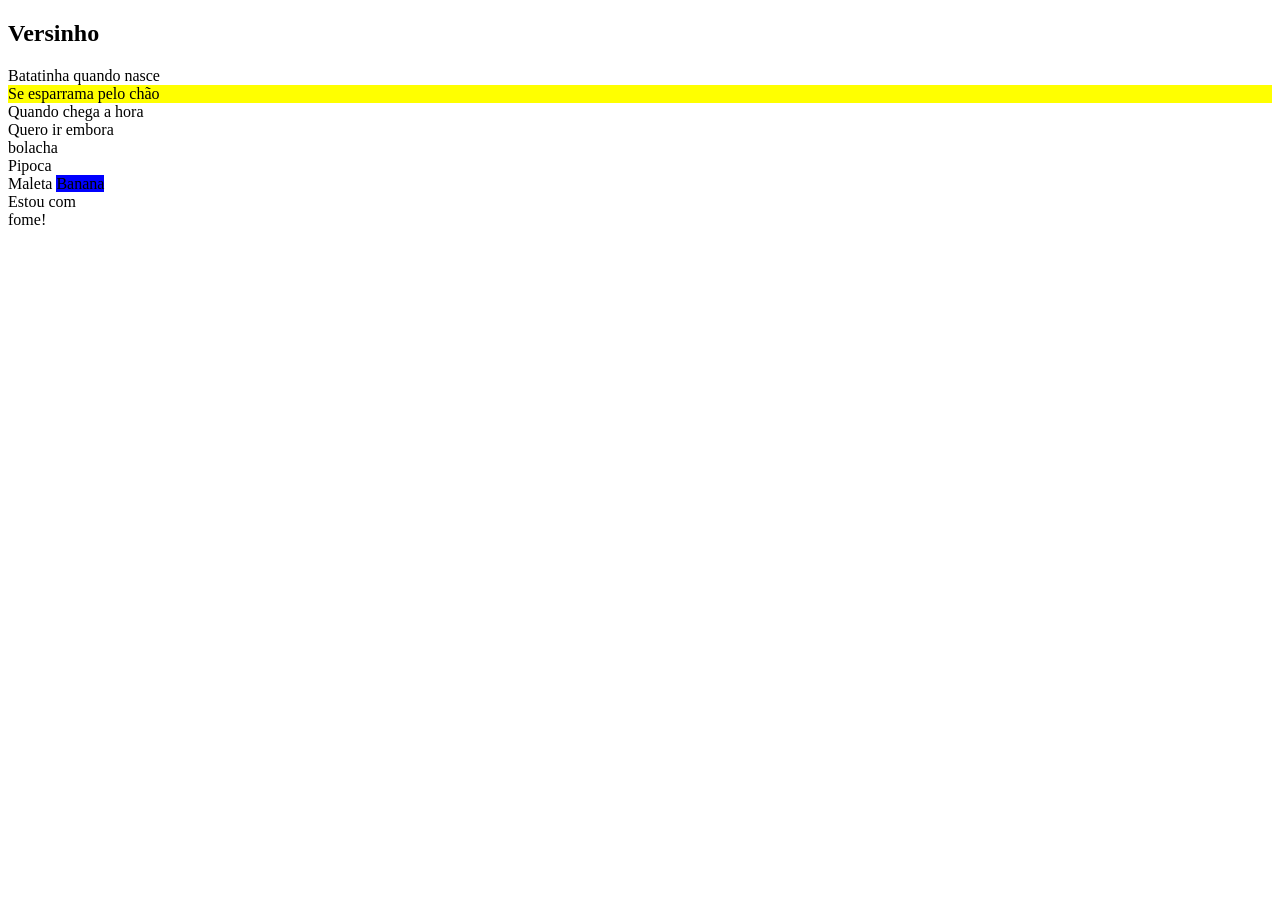
==== index.html @ 28bf60fb "Primeiros passos." ====
<!DOCTYPE html>
<html lang="pt-BR">

<head>
    <meta charset="UTF-8">
    <meta name="viewport" content="width=device-width, initial-scale=1.0">
    <title>First Front</title>
</head>

<body>

    <h2>Versinho</h2>
    <div>Batatinha quando nasce</div>
    <div style="background-color: yellow">Se esparrama pelo chão</div>
    <div>Quando chega a hora</div>
    <div>Quero ir embora</div>

    <div id="wrap">bolacha</div>
    <div>Pipoca</div>

    <span>Maleta</span>
    <span>                                                        </span>
    <span style="background-color: blue">Banana</span>

    <div>Estou com<br> fome!
    </div>

</body>

</html>
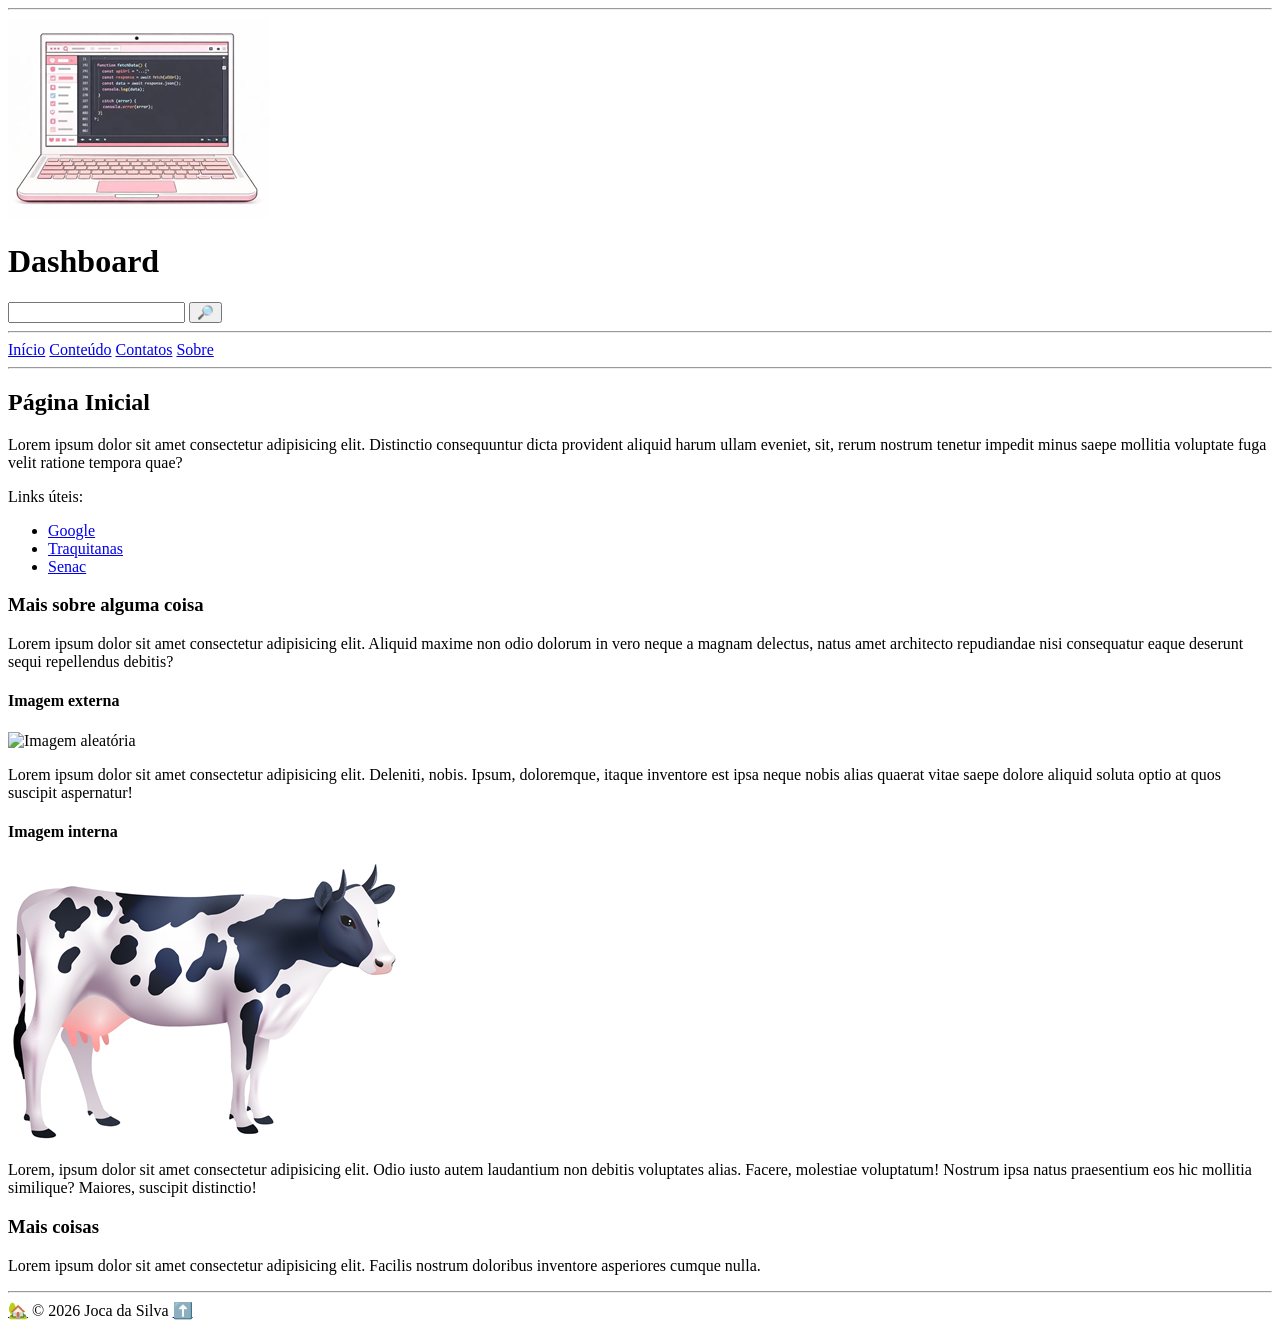
==== commit dfea154e: "Estrutura OK" ====
--- a/index.html
+++ b/index.html
@@ -1,5 +1,5 @@
 <!DOCTYPE html>
-<html lang="pt-BR">
+<html lang="pt-br">
 
 <head>
     <meta charset="UTF-8">
@@ -9,20 +9,96 @@
 
 <body>
 
-    <h2>Versinho</h2>
-    <div>Batatinha quando nasce</div>
-    <div style="background-color: yellow">Se esparrama pelo chão</div>
-    <div>Quando chega a hora</div>
-    <div>Quero ir embora</div>
+    <!-- div conteiner que limita a largura do conteúdo -->
+    <hr id="wrap">
 
-    <div id="wrap">bolacha</div>
-    <div>Pipoca</div>
+        <!-- Cabeçalho -->
+        <header>
 
-    <span>Maleta</span>
-    <span>                                                        </span>
-    <span style="background-color: blue">Banana</span>
+            <!-- Logotipo clicável para a página inicial -->
+             <a href="index.html"><img src="img/not.png" alt="Logotipo do Dashboard"></a>
 
-    <div>Estou com<br> fome!
+            <h1>Dashboard</h1>
+
+            <!-- Formulário de pesquisa no site -->
+             <form action="https://www.google.com/search" method="get" target="_blank">
+                 <input type="search" name="q" required>
+                 <button type="submit">🔎</button>
+             </form>
+        </header>
+
+        <hr>
+
+        <!-- Menu principal -->
+        <nav>
+            <a href="index.html">Início</a>
+            <a href="conteudo.html">Conteúdo</a>
+            <a href="contatos.html">Contatos</a>
+            <a href="sobre.html">Sobre</a>
+        </nav>
+
+        <hr>
+
+        <main>
+
+            <!-- Conteúdo principal -->
+            <section>
+
+                <h2>Página Inicial</h2>
+                <p>Lorem ipsum dolor sit amet consectetur adipisicing elit. Distinctio consequuntur dicta provident
+                    aliquid harum ullam eveniet, sit, rerum nostrum tenetur impedit minus saepe mollitia voluptate fuga
+                    velit ratione tempora quae?</p>
+                <p>Links úteis:</p>
+
+                <!-- 
+                Lista de links externos que abrem em uma nova guia.
+                Use o atributo target="_blank" para abrir o link em outra guia
+                -->
+                <ul>
+                    <li><a href="https://google.com" target="_blank">Google</a></li>
+                    <li><a href="https://links.lufer.click" target="_blank">Traquitanas</a></li>
+                    <li><a href="https://www.rj.senac.br" target="_blank">Senac</a></li>
+                </ul>
+
+                <h3>Mais sobre alguma coisa</h3>
+                <p>Lorem ipsum dolor sit amet consectetur adipisicing elit. Aliquid maxime non odio dolorum in vero
+                    neque a magnam delectus, natus amet architecto repudiandae nisi consequatur eaque deserunt sequi
+                    repellendus debitis?</p>
+
+                <h4>Imagem externa</h4>
+                <img src="https://picsum.photos/400/300" alt="Imagem aleatória">
+
+                <p>Lorem ipsum dolor sit amet consectetur adipisicing elit. Deleniti, nobis. Ipsum, doloremque, itaque
+                    inventore est ipsa neque nobis alias quaerat vitae saepe dolore aliquid soluta optio at quos
+                    suscipit aspernatur!</p>
+
+                <h4>Imagem interna</h4>
+                <img src="img/vaca.png" alt="Vaquinha">
+
+                <p>Lorem, ipsum dolor sit amet consectetur adipisicing elit. Odio iusto autem laudantium non debitis
+                    voluptates alias. Facere, molestiae voluptatum! Nostrum ipsa natus praesentium eos hic mollitia
+                    similique? Maiores, suscipit distinctio!</p>
+
+            </section>
+
+            <!-- Conteúdo complementar -->
+            <aside>
+                <h3>Mais coisas</h3>
+                <p>Lorem ipsum dolor sit amet consectetur adipisicing elit. Facilis nostrum doloribus inventore
+                    asperiores cumque nulla.</p>
+            </aside>
+
+        </main>
+
+        <hr>
+
+        <!-- rodapé -->
+        <footer>
+            <a href="index.html">🏡</a>
+            &copy; 2026 Joca da Silva
+            <a href="#top">⬆️</a>
+        </footer>
+
     </div>
 
 </body>
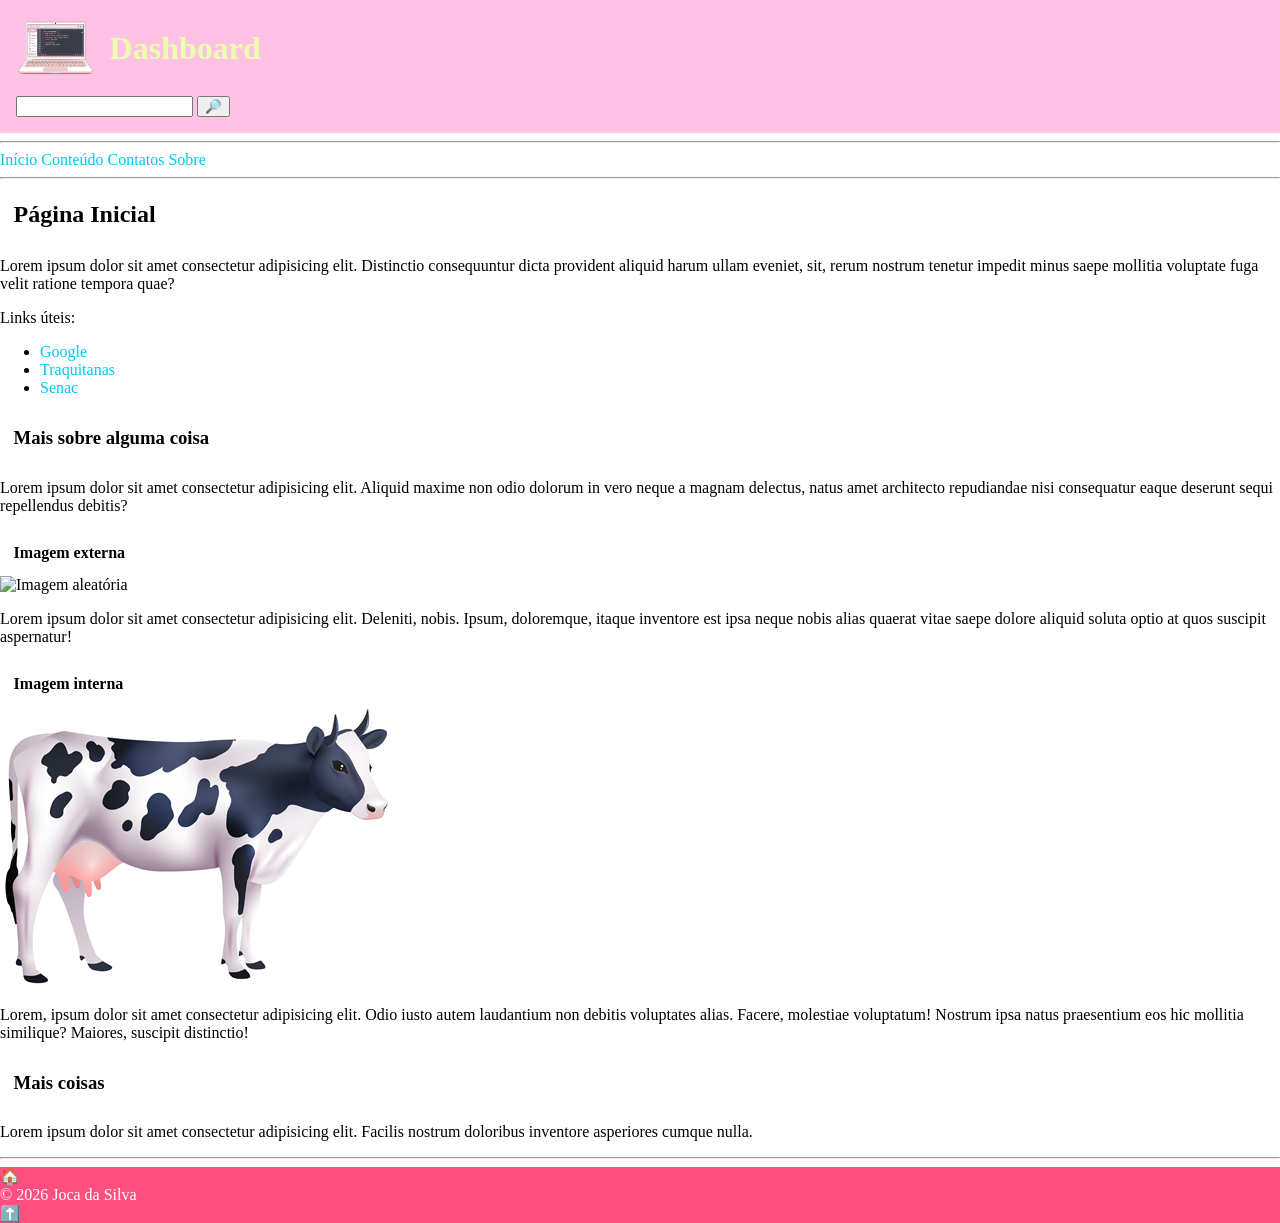
==== commit 91d3e9dc: "Atualizações..." ====
--- a/index.html
+++ b/index.html
@@ -5,26 +5,105 @@
     <meta charset="UTF-8">
     <meta name="viewport" content="width=device-width, initial-scale=1.0">
     <title>First Front</title>
+    <link rel="stylesheet" href="css/style.css">
+    <style>
+           /***********************************
+         * Folhas de Estilo do Frist Front *
+         ***********************************/
+
+        /***** Reset Geral *****/
+
+        /* Todas as caixas */
+        * {
+            box-sizing: border-box;
+            outline: none;
+        }
+
+        /* Todos links */
+        a {
+            text-decoration: none;
+            color: #00c7f2;
+        }
+
+        /* Todos os links com ponteiro sobre */
+        a:hover {
+            color: #c2ff00;
+        }
+
+        /* Elementoas raiz */
+        html,
+        body {
+            position: relative;
+            width: 100%;
+            margin: 0;
+            padding: 0;
+
+            /* Definir a fonte padrão e o tamanho */
+            font-family: Lucida Bright;
+            font-size: 16px;
+            /* 
+            O atributo acima define uma unidade "rem". 
+            Iso significa que 1rem = 16px, .5rem = 8px, 2rem = 32px
+            */
+        }
+
+          h1, h2, h3, h4, h5, h6 {
+            margin: 0;
+            padding: .85rem;
+        }
+
+        /***** Cabeçalho *****/
+
+        /*Seleciona o elemento "header" que é o filho direto do elemento div#wrap */
+        #wrap > header {
+            background-color: #ffc2e5;
+            padding: 1rem ;
+        }
+
+        
+        #wrap > header img {
+            display: block;
+            width: 5rem;
+            height: auto;
+        }
+
+         #wrap>header>div {
+            display: flex;
+            align-items:center
+        }
+
+        #wrap > header form {
+            margin-top: 1rem;
+        }
+
+        #wrap > header h1 {
+            font-size: 2rem;
+            color: #ebffac;
+            --webkit-text-stroke: .7px #f5467a;
+        }
+    </style>
 </head>
 
 <body>
 
     <!-- div conteiner que limita a largura do conteúdo -->
-    <hr id="wrap">
+    <div id="wrap">
 
         <!-- Cabeçalho -->
         <header>
-
+            <div>
             <!-- Logotipo clicável para a página inicial -->
-             <a href="index.html"><img src="img/not.png" alt="Logotipo do Dashboard"></a>
+            <a href="index.html"><img src="img/note.png" alt="Logotipo do Dashboard"></a>
 
             <h1>Dashboard</h1>
 
+            </div>
+
             <!-- Formulário de pesquisa no site -->
-             <form action="https://www.google.com/search" method="get" target="_blank">
-                 <input type="search" name="q" required>
-                 <button type="submit">🔎</button>
-             </form>
+            <form action="https://www.google.com/search" method="get" target="_blank">
+                <input type="search" name="q" required>
+                <button type="submit">🔎</button>
+            </form>
         </header>
 
         <hr>
@@ -94,8 +173,8 @@
 
         <!-- rodapé -->
         <footer>
-            <a href="index.html">🏡</a>
-            &copy; 2026 Joca da Silva
+            <a href="index.html">🏠</a>
+            <div>&copy; 2026 Joca da Silva</div>
             <a href="#top">⬆️</a>
         </footer>
 
--- a/css/style.css
+++ b/css/style.css
@@ -0,0 +1,4 @@
+footer {
+    background-color: #ff4f81;
+    color: white;
+}
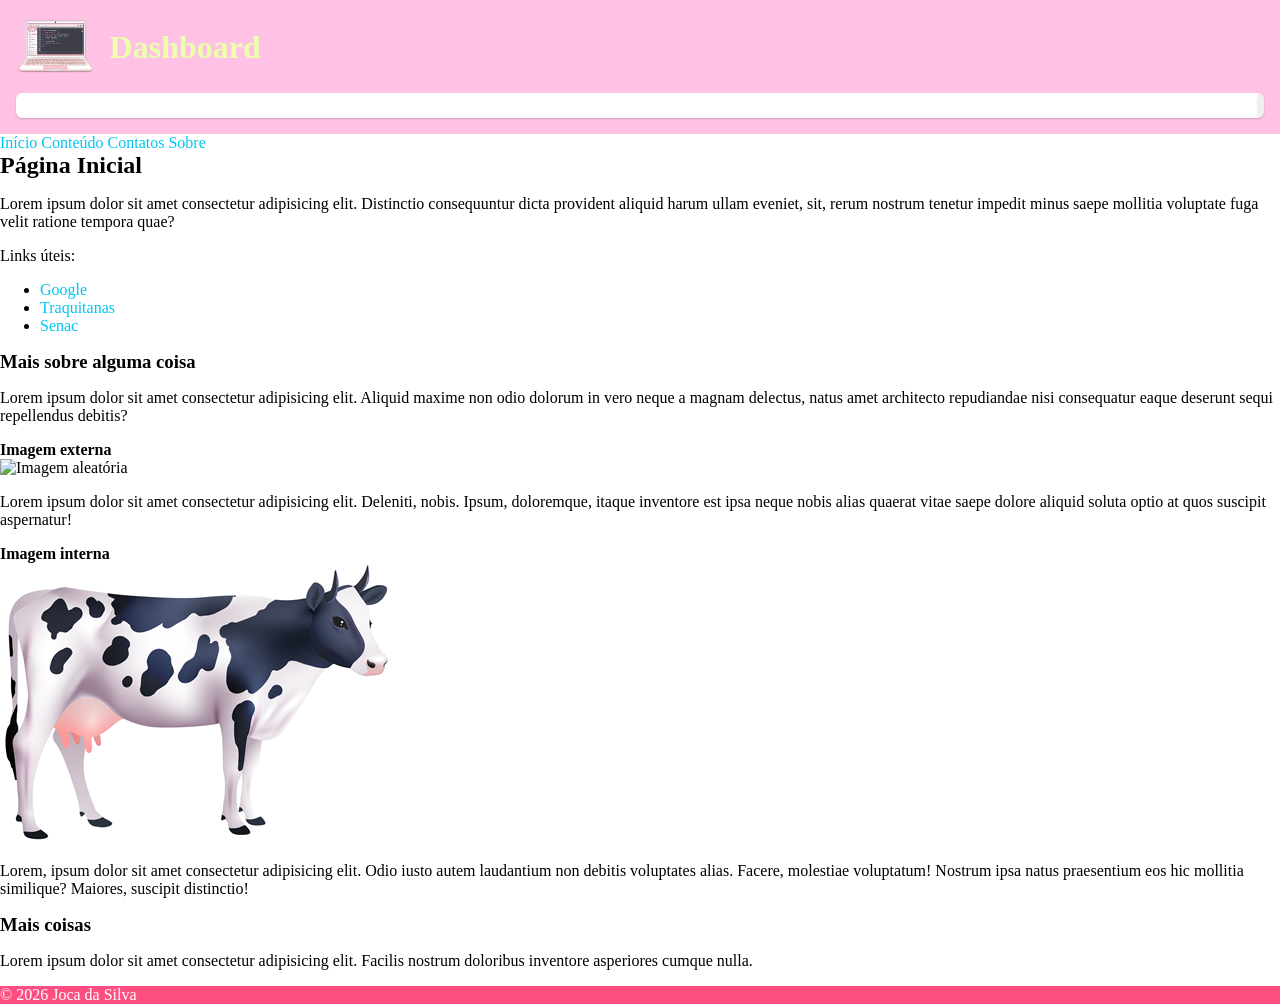
==== commit 892ccdc8: "atualização 19.10" ====
--- a/index.html
+++ b/index.html
@@ -6,12 +6,17 @@
     <meta name="viewport" content="width=device-width, initial-scale=1.0">
     <title>First Front</title>
     <link rel="stylesheet" href="css/style.css">
+    <link rel="stylesheet" href="https://cdnjs.cloudflare.com/ajax/libs/font-awesome/7.3.1/css/all.min.css">
     <style>
-           /***********************************
+         /***********************************
          * Folhas de Estilo do Frist Front *
          ***********************************/
 
         /***** Reset Geral *****/
+        /* 
+        Ajusta as tags para se comportar da mesma forma,
+        mesmo com diferenças entre navegadores.
+        +/
 
         /* Todas as caixas */
         * {
@@ -47,9 +52,15 @@
             */
         }
 
-          h1, h2, h3, h4, h5, h6 {
+         /* Remove margens dos títulos. */
+          h1, 
+          h2, 
+          h3, 
+          h4, 
+          h5, 
+          h6 {
             margin: 0;
-            padding: .85rem;
+            padding: 0%;
         }
 
         /***** Cabeçalho *****/
@@ -61,26 +72,67 @@
         }
 
         
+         /* Apenas imagem dentro do header. */
         #wrap > header img {
             display: block;
             width: 5rem;
             height: auto;
         }
 
-         #wrap>header>div {
+        /* Elemento div que contém logo e nome do site. */
+        #wrap > header > div {
             display: flex;
-            align-items:center
-        }
-
+            align-items: center;
+        }
+
+        /* Formulário de pesquisa no header. */
         #wrap > header form {
             margin-top: 1rem;
-        }
-
+            display: flex;
+        }
+
+        /* O campo de pesquisa cresce o máximo possível. */
+        #wrap > header form input {
+            flex-grow: 1;
+            border-radius: .4rem 0 0 .4rem;
+            box-shadow: 0 1px 2px 0 rgba(0, 0, 0, .2);   
+        }
+
+        #wrap>header form button {
+            border-radius: 0 .4rem .4rem 0;
+        }
+
+        /*  Seleciona todos os filhos do form. */
+        #wrap > header form>* {
+
+            /*Hherda as configurações da fonte dos elementos raiz (HTML, BODY). */
+            font-size: inherit;
+            font-family: inherit;
+
+            border: none;
+            padding: .2rem;
+            box-shadow: 0 1px 2px 0 rgba(0, 0, 0, .2);
+        }
+
+        /* Título (nome) do site. */
         #wrap > header h1 {
             font-size: 2rem;
             color: #ebffac;
+            line-height: 1;
             --webkit-text-stroke: .7px #f5467a;
-        }
+            padding: 0;
+            padding-left: .85rem;
+        }
+
+
+        /***** Classes de uso geral *****/
+
+        /* Imagens responsivas */
+        img.responsive {
+            max-width: 100%;
+            width: auto;
+        }
+
     </style>
 </head>
 
@@ -102,21 +154,21 @@
             <!-- Formulário de pesquisa no site -->
             <form action="https://www.google.com/search" method="get" target="_blank">
                 <input type="search" name="q" required>
-                <button type="submit">🔎</button>
+                <button type="submit"><i class="fa-solid fa-magnifying-glass fa-fw "></i></button>
             </form>
         </header>
 
-        <hr>
+        
 
         <!-- Menu principal -->
         <nav>
-            <a href="index.html">Início</a>
-            <a href="conteudo.html">Conteúdo</a>
-            <a href="contatos.html">Contatos</a>
-            <a href="sobre.html">Sobre</a>
+            <a href="index.html"><i class="fa-regular fa-house"></i><span>Início</span></a>
+            <a href="conteudo.html"><i class="fa-solid fa-book-bookmark"></i><span>Conteúdo</span></a>
+            <a href="contatos.html"><i class="fa-regular fa-envelope"></i><span>Contatos</span></a>
+            <a href="sobre.html"><i class="fa-regular fa-circle-question"></i><span>Sobre</span></a>
         </nav>
 
-        <hr>
+    
 
         <main>
 
@@ -145,14 +197,14 @@
                     repellendus debitis?</p>
 
                 <h4>Imagem externa</h4>
-                <img src="https://picsum.photos/400/300" alt="Imagem aleatória">
+                <img class= "responsive" src="https://picsum.photos/400/300" alt="Imagem aleatória">
 
                 <p>Lorem ipsum dolor sit amet consectetur adipisicing elit. Deleniti, nobis. Ipsum, doloremque, itaque
                     inventore est ipsa neque nobis alias quaerat vitae saepe dolore aliquid soluta optio at quos
                     suscipit aspernatur!</p>
 
                 <h4>Imagem interna</h4>
-                <img src="img/vaca.png" alt="Vaquinha">
+                <img class= "responsive" src="img/vaca.png" alt="Vaquinha">
 
                 <p>Lorem, ipsum dolor sit amet consectetur adipisicing elit. Odio iusto autem laudantium non debitis
                     voluptates alias. Facere, molestiae voluptatum! Nostrum ipsa natus praesentium eos hic mollitia
@@ -169,13 +221,13 @@
 
         </main>
 
-        <hr>
+        
 
         <!-- rodapé -->
         <footer>
-            <a href="index.html">🏠</a>
+            <a href="index.html" title="Ir para a Página Inicial"><i class="fa-regular fa-house fa-fw"></i></a>
             <div>&copy; 2026 Joca da Silva</div>
-            <a href="#top">⬆️</a>
+            <a href="#top" title="Ir para o topo da página"><i class="fa-solid fa-circle-chevron-up"></i></a>
         </footer>
 
     </div>
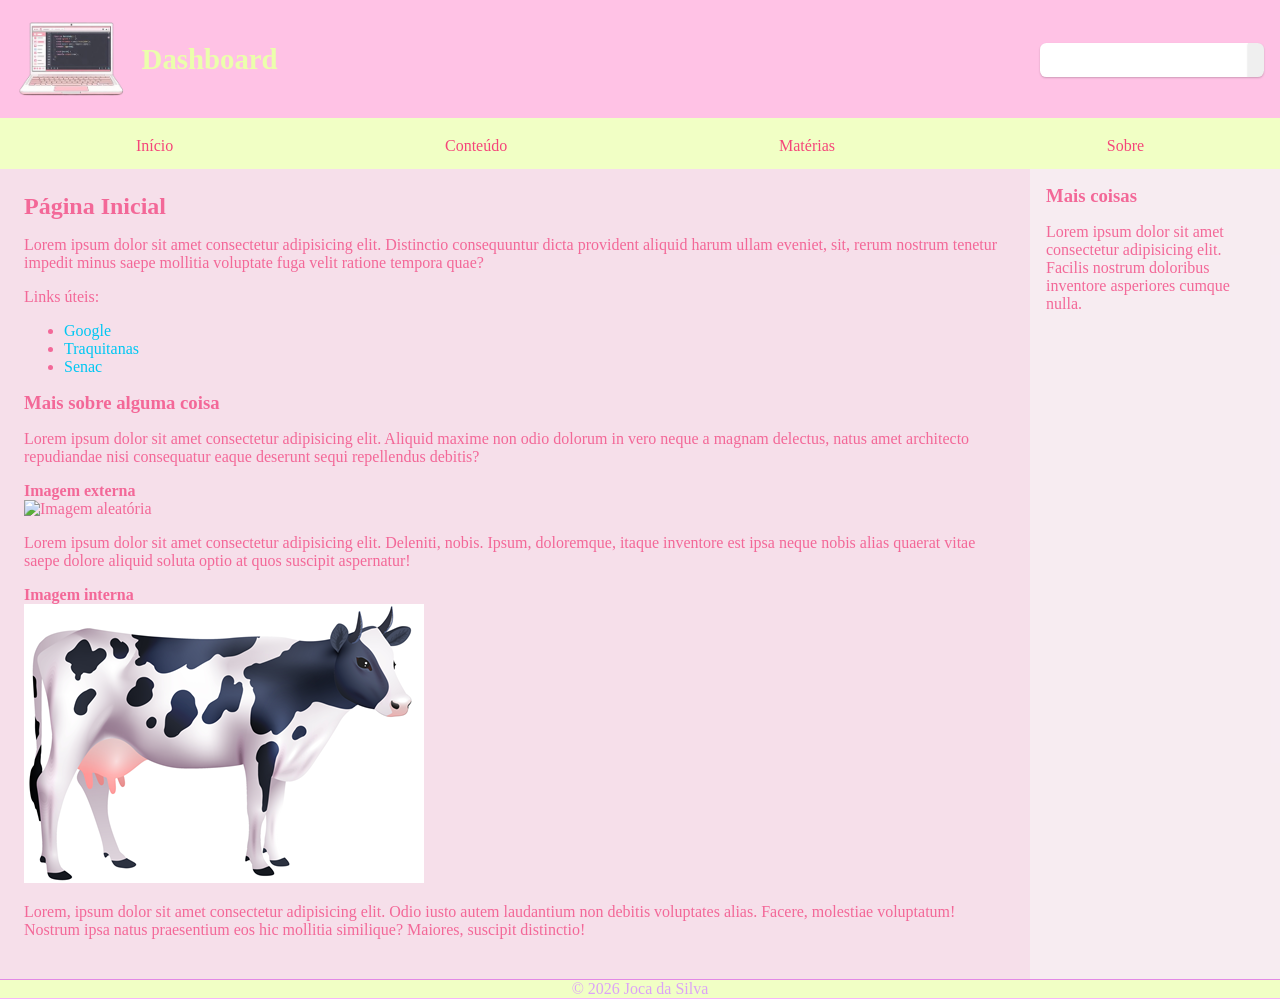
==== commit 7d5363be: "style css" ====
--- a/index.html
+++ b/index.html
@@ -7,133 +7,7 @@
     <title>First Front</title>
     <link rel="stylesheet" href="css/style.css">
     <link rel="stylesheet" href="https://cdnjs.cloudflare.com/ajax/libs/font-awesome/7.3.1/css/all.min.css">
-    <style>
-         /***********************************
-         * Folhas de Estilo do Frist Front *
-         ***********************************/
-
-        /***** Reset Geral *****/
-        /* 
-        Ajusta as tags para se comportar da mesma forma,
-        mesmo com diferenças entre navegadores.
-        +/
-
-        /* Todas as caixas */
-        * {
-            box-sizing: border-box;
-            outline: none;
-        }
-
-        /* Todos links */
-        a {
-            text-decoration: none;
-            color: #00c7f2;
-        }
-
-        /* Todos os links com ponteiro sobre */
-        a:hover {
-            color: #c2ff00;
-        }
-
-        /* Elementoas raiz */
-        html,
-        body {
-            position: relative;
-            width: 100%;
-            margin: 0;
-            padding: 0;
-
-            /* Definir a fonte padrão e o tamanho */
-            font-family: Lucida Bright;
-            font-size: 16px;
-            /* 
-            O atributo acima define uma unidade "rem". 
-            Iso significa que 1rem = 16px, .5rem = 8px, 2rem = 32px
-            */
-        }
-
-         /* Remove margens dos títulos. */
-          h1, 
-          h2, 
-          h3, 
-          h4, 
-          h5, 
-          h6 {
-            margin: 0;
-            padding: 0%;
-        }
-
-        /***** Cabeçalho *****/
-
-        /*Seleciona o elemento "header" que é o filho direto do elemento div#wrap */
-        #wrap > header {
-            background-color: #ffc2e5;
-            padding: 1rem ;
-        }
-
-        
-         /* Apenas imagem dentro do header. */
-        #wrap > header img {
-            display: block;
-            width: 5rem;
-            height: auto;
-        }
-
-        /* Elemento div que contém logo e nome do site. */
-        #wrap > header > div {
-            display: flex;
-            align-items: center;
-        }
-
-        /* Formulário de pesquisa no header. */
-        #wrap > header form {
-            margin-top: 1rem;
-            display: flex;
-        }
-
-        /* O campo de pesquisa cresce o máximo possível. */
-        #wrap > header form input {
-            flex-grow: 1;
-            border-radius: .4rem 0 0 .4rem;
-            box-shadow: 0 1px 2px 0 rgba(0, 0, 0, .2);   
-        }
-
-        #wrap>header form button {
-            border-radius: 0 .4rem .4rem 0;
-        }
-
-        /*  Seleciona todos os filhos do form. */
-        #wrap > header form>* {
-
-            /*Hherda as configurações da fonte dos elementos raiz (HTML, BODY). */
-            font-size: inherit;
-            font-family: inherit;
-
-            border: none;
-            padding: .2rem;
-            box-shadow: 0 1px 2px 0 rgba(0, 0, 0, .2);
-        }
-
-        /* Título (nome) do site. */
-        #wrap > header h1 {
-            font-size: 2rem;
-            color: #ebffac;
-            line-height: 1;
-            --webkit-text-stroke: .7px #f5467a;
-            padding: 0;
-            padding-left: .85rem;
-        }
-
-
-        /***** Classes de uso geral *****/
-
-        /* Imagens responsivas */
-        img.responsive {
-            max-width: 100%;
-            width: auto;
-        }
-
-    </style>
+    
 </head>
 
 <body>
@@ -163,8 +37,8 @@
         <!-- Menu principal -->
         <nav>
             <a href="index.html"><i class="fa-regular fa-house"></i><span>Início</span></a>
-            <a href="conteudo.html"><i class="fa-solid fa-book-bookmark"></i><span>Conteúdo</span></a>
-            <a href="contatos.html"><i class="fa-regular fa-envelope"></i><span>Contatos</span></a>
+            <a href="conteudo.html"><i class="fa-solid fa-align-right"></i><span>Conteúdo</span></a>
+            <a href="materias.html"><i class="fa-solid fa-book-bookmark"></i><span>Matérias</span></a>
             <a href="sobre.html"><i class="fa-regular fa-circle-question"></i><span>Sobre</span></a>
         </nav>
 
--- a/css/style.css
+++ b/css/style.css
@@ -1,4 +1,298 @@
-footer {
-    background-color: #ff4f81;
-    color: white;
+/***********************************
+    * Folhas de Estilo do Frist Front *
+    ***********************************/
+
+/***** Reset Geral *****/
+/* 
+Ajusta as tags para se comportar da mesma forma,
+mesmo com diferenças entre navegadores.
++/
+
+/* Todas as caixas */
+* {
+    box-sizing: border-box;
+    outline: none;
+}
+
+/* Todos links */
+a {
+    text-decoration: none;
+    color: #00c7f2;
+}
+
+/* Todos os links com ponteiro sobre */
+a:hover {
+    color: #c2ff00;
+}
+
+/* Elementoas raiz */
+html,
+body {
+    position: relative;
+    width: 100%;
+    margin: 0;
+    padding: 0;
+
+    /* Definir a fonte padrão e o tamanho */
+    font-family: Lucida Bright;
+    font-size: 16px;
+    /* 
+    O atributo acima define uma unidade "rem". 
+    Iso significa que 1rem = 16px, .5rem = 8px, 2rem = 32px
+    */
+
+    /* Sticky footer */
+    min-height: 100%;
+}
+
+/* Fundo da página */
+body {
+    background-image: url('../img/bg01.png');
+    background-color: rgb(252, 242, 247);
+    background-position: center;
+    background-repeat: no-repeat;
+    background-size: cover;
+    background-attachment: fixed;
+}
+
+/* Remove margens dos títulos. */
+h1, 
+h2, 
+h3, 
+h4, 
+h5, 
+h6 {
+    margin: 0;
+    padding: 0%;
+}
+
+
+/***** Elemento #wrap *****/
+
+#wrap {
+
+    /* Sticky footer */
+    min-height: 100vh;
+    display: flex;
+    flex-direction: column;
+}
+
+
+/***** Cabeçalho *****/
+
+/*Seleciona o elemento "header" que é o filho direto do elemento div#wrap */
+#wrap > header {
+    background-color: #ffc2e5;
+    padding: 1rem ;
+       display: flex;
+    flex-direction: column;
+}
+
+
+    /* Apenas imagem dentro do header. */
+#wrap > header img {
+    display: block;
+    width: 7rem;
+    height: auto;
+    border-radius: .5rem;
+}
+
+/* Elemento div que contém logo e nome do site. */
+#wrap > header > div {
+    display: flex;
+    align-items: center;
+}
+
+/* Formulário de pesquisa no header. */
+#wrap > header form {
+    margin-top: .1rem;
+    display: flex;
+}
+
+/* O campo de pesquisa cresce o máximo possível. */
+#wrap>header form input {
+    flex-grow: 1rem;
+    border-radius: .4rem 0 0 .4rem;  
+}
+
+#wrap>header form button {
+    border-radius: 0 .4rem .4rem 0;
+}
+
+/*  Seleciona todos os filhos do form. */
+#wrap > header form>* {
+
+    /*Herda as configurações da fonte dos elementos raiz (HTML, BODY). */
+    font-size: inherit;
+    font-family: inherit;
+
+    border: none;
+    padding: .5rem;
+    box-shadow: 0 1px 2px 0 rgba(0, 0, 0, .2);
+}
+
+/* Título (nome) do site. */
+#wrap > header h1 {
+    font-size: 1.8rem;
+    color: #ebffac;
+    line-height: 1;
+    --webkit-text-stroke: .7px #f5467a;
+    padding: 0;
+    padding-left: .85rem;
+}
+
+/***** Menu principal *****/
+
+#wrap>nav {
+    background-color:  #f1ffc5;
+    display: flex;
+    justify-content: space-around;
+}
+
+#wrap>nav a {
+    padding: .8rem .5rem;
+    flex-direction: column-reverse;
+    gap: .3rem;
+    color:#f5467a;
+    }
+
+    #wrap>nav i {
+    font-size: 1.4rem;
+    }
+
+/* Somente o primeiro filho <a> do <nav> 
+#wrap>nav a:first-child {
+    margin-right: auto;
+} */
+
+/* Quando o cursor do mouse está sobre */
+#wrap>nav a:hover {
+     background-color: #f8a3c1;
+    color: rgb(245, 230, 244);
+}
+
+
+
+/***** Rodapé *****/
+
+#wrap>footer {
+    background-color:  #f1ffc5;
+    color: #dca3f7;
+    display: flex;
+    justify-content: space-between;
+    align-items: center;
+    border-top: 1px solid rgb(226, 137, 229);
+    border-bottom: 1px solid rgb(246, 180, 252);
+}
+
+#wrap>footer a {
+    padding: .3rem;
+    color: #e5bce5;
+    transition: .2s;
+}
+
+#wrap>footer a:hover {
+    background-color: #f8a3c1;
+    color: rgb(248, 220, 247);
+}
+
+#wrap>footer i {
+    font-size: 1.8rem;
+}
+
+/***** Conteúdo principal *****/
+
+#wrap>main {
+    /* Sticky footer */
+    flex: 1;
+    min-height: 100%;
+    display: flex;
+    flex-direction: column;
+}
+
+#wrap>main section,
+#wrap>main article {
+    padding:  1.5rem;
+    background-color: rgba(245, 221, 233, 0.9);
+
+    /* Sticky footer */
+    flex: 1;
+}
+
+#wrap>main aside {
+    background-color: rgba(247, 235, 241, 0.9);
+    padding:  1rem;
+}
+
+#wrap > main {
+    /* Sticky footer */
+    font-family: Lucida Bright;
+    font-size: 16px;
+    color: #f36898;
+    flex: 1;
+    min-height: 100%;
+    display: flex;
+    flex-direction: column;
+}
+/***** Classes de uso geral *****/
+
+/* Imagens responsivas */
+img.responsive {
+    max-width: 100%;
+    width: auto;
+}
+
+
+/**************************/
+/***** RESPONSIVIDADE *****/
+/**************************/
+
+/**** HEADER *****/
+
+@media screen and (min-width: 576px) {
+
+    #wrap>header {
+        flex-direction: row;
+        align-items: center;
+        justify-content: space-between;
+    }
+
+    #wrap>header>div {
+        /* Logo e título crescem o máximo possível */
+        flex-grow: 1;
+    }
+
+}
+/***** Telas de 640px ou mais *****/
+@media screen and (min-width: 640px) {
+
+
+    /***** MENU PRINCIPAL *****/
+    #wrap>nav a {
+        /* Elementos lado-a-lado */
+        flex-direction: row;
+        /* Ajusta o preenchimento */
+        padding: .8rem 1rem;
+    }
+
+    #wrap>nav i {
+        /* Diminui ícones */
+        font-size: 1.4rem;
+    }
+
+}
+
+@media screen and (min-width: 768px) {
+
+    /***** CONTEÚDO PRINCIPAL *****/
+    #wrap>main {
+        flex-direction: row;
+    }
+
+    #wrap>main aside {
+        flex-basis: 250px;
+        /* Hack caso "flex-basis" falhe! */
+        min-width: 250px;
+        max-width: 250px;
+    }
 }
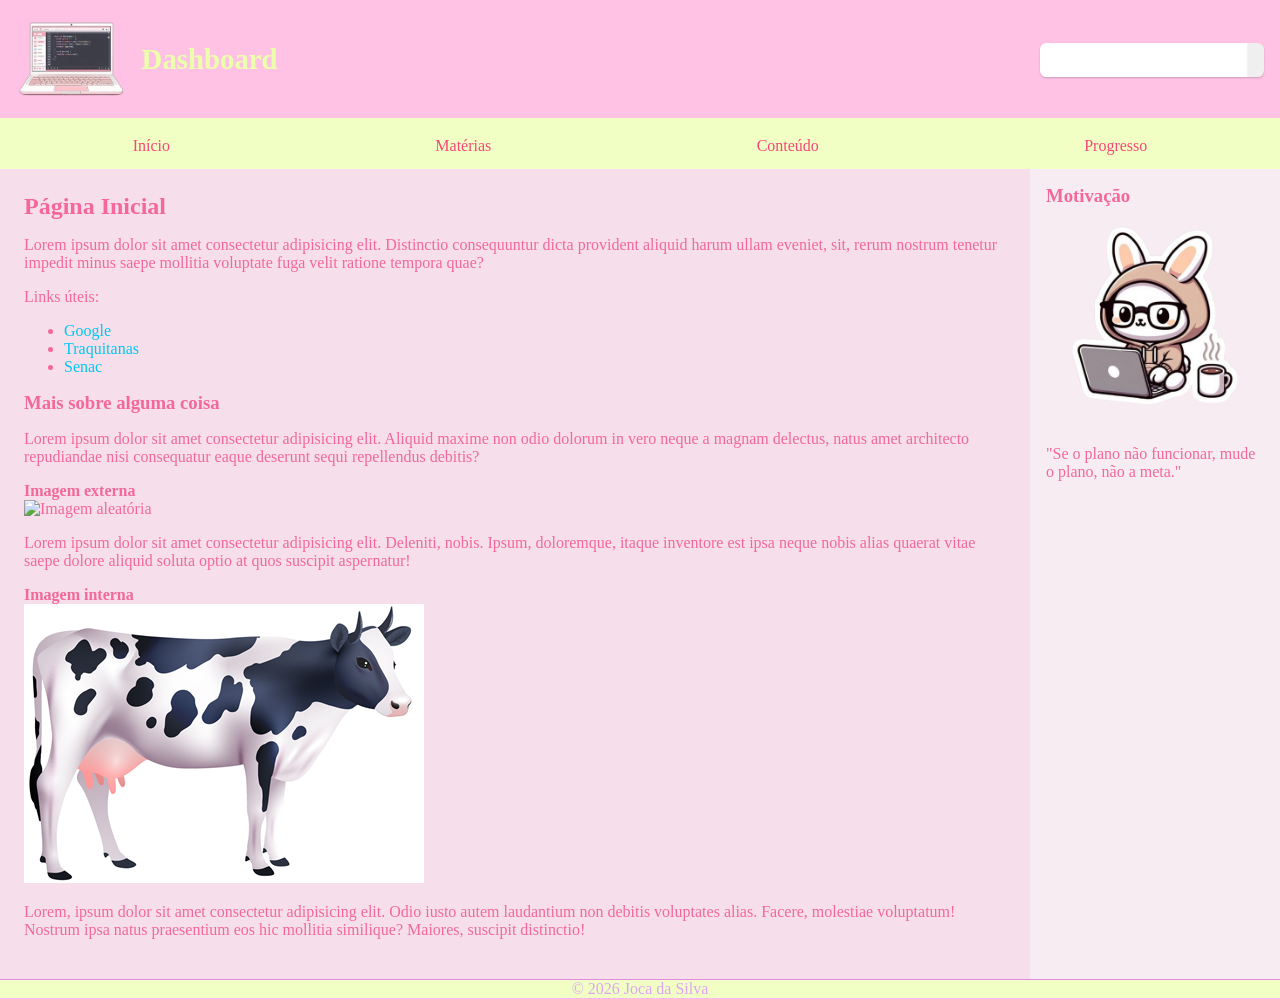
==== commit 76e6649a: "outras páginas" ====
--- a/index.html
+++ b/index.html
@@ -35,11 +35,11 @@
         
 
         <!-- Menu principal -->
-        <nav>
+      <nav>
             <a href="index.html"><i class="fa-regular fa-house"></i><span>Início</span></a>
-            <a href="conteudo.html"><i class="fa-solid fa-align-right"></i><span>Conteúdo</span></a>
-            <a href="materias.html"><i class="fa-solid fa-book-bookmark"></i><span>Matérias</span></a>
-            <a href="sobre.html"><i class="fa-regular fa-circle-question"></i><span>Sobre</span></a>
+            <a href="materias.html"><i class="fa-solid fa-align-right"></i><span>Matérias</span></a>
+            <a href="conteudo.html"><i class="fa-solid fa-book-bookmark"></i><span>Conteúdo</span></a>
+            <a href="Progresso.html"><i class="fa-solid fa-chart-line"></i><span>Progresso</span></a>
         </nav>
 
     
@@ -86,13 +86,12 @@
 
             </section>
 
-            <!-- Conteúdo complementar -->
+       <!-- Conteúdo complementar -->
             <aside>
-                <h3>Mais coisas</h3>
-                <p>Lorem ipsum dolor sit amet consectetur adipisicing elit. Facilis nostrum doloribus inventore
-                    asperiores cumque nulla.</p>
+                <h3>Motivação</h3>
+                <img class ="responsive" src="img/coelhinho.png" alt="coelhinho">
+            <p>"Se o plano não funcionar, mude o plano, não a meta."</p>
             </aside>
-
         </main>
 
         
